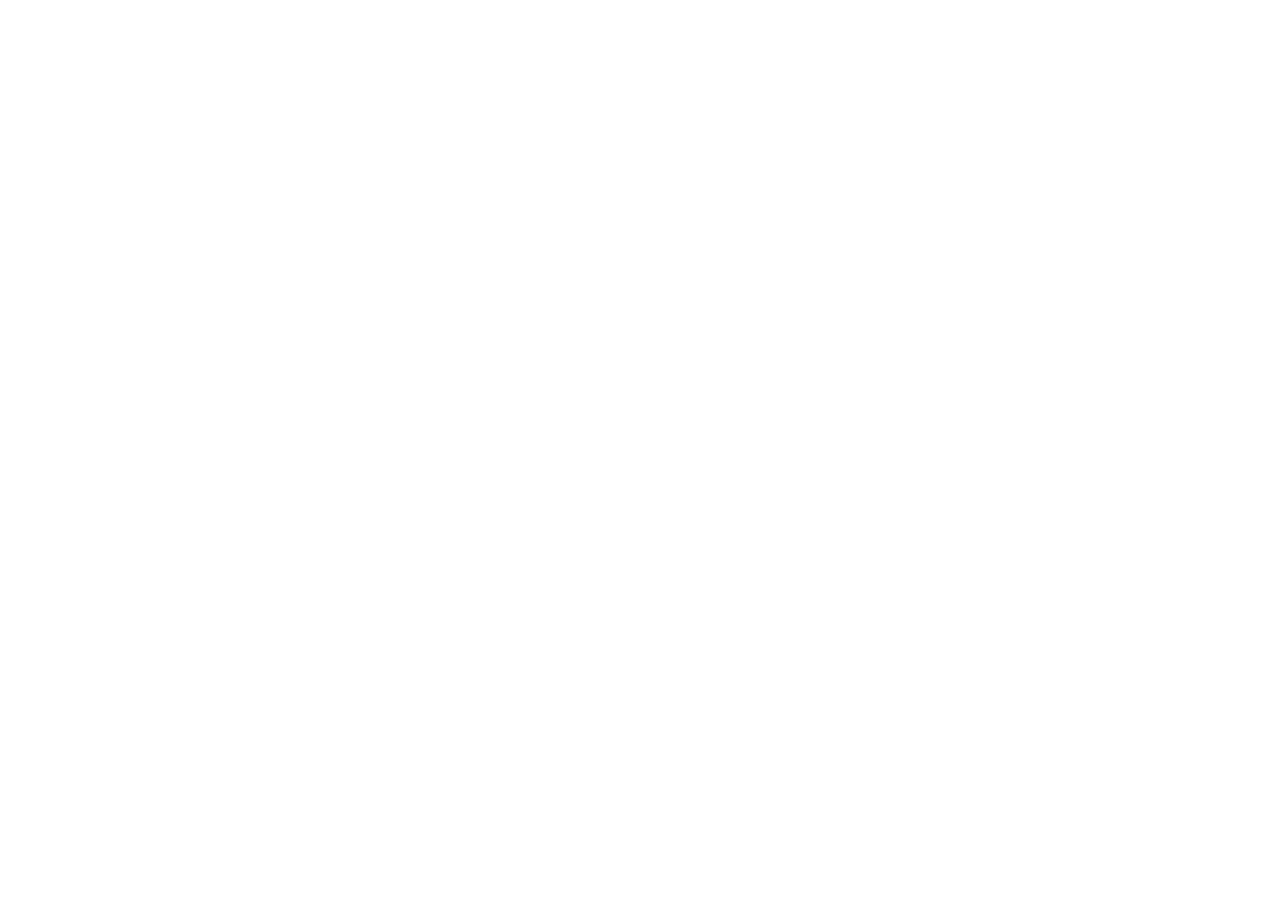
==== asigment1.html @ 7fdc7b7a "first commit" ====
<!DOCTYPE html>
<html lang="en">
<head>
    <meta charset="UTF-8">
    <meta http-equiv="X-UA-Compatible" content="IE=edge">
    <meta name="viewport" content="width=device-width, initial-scale=1.0">
    <title></title>
    <link href="style.css"rel="stylesheet">
</head>
<body>
    
</body>
</html>
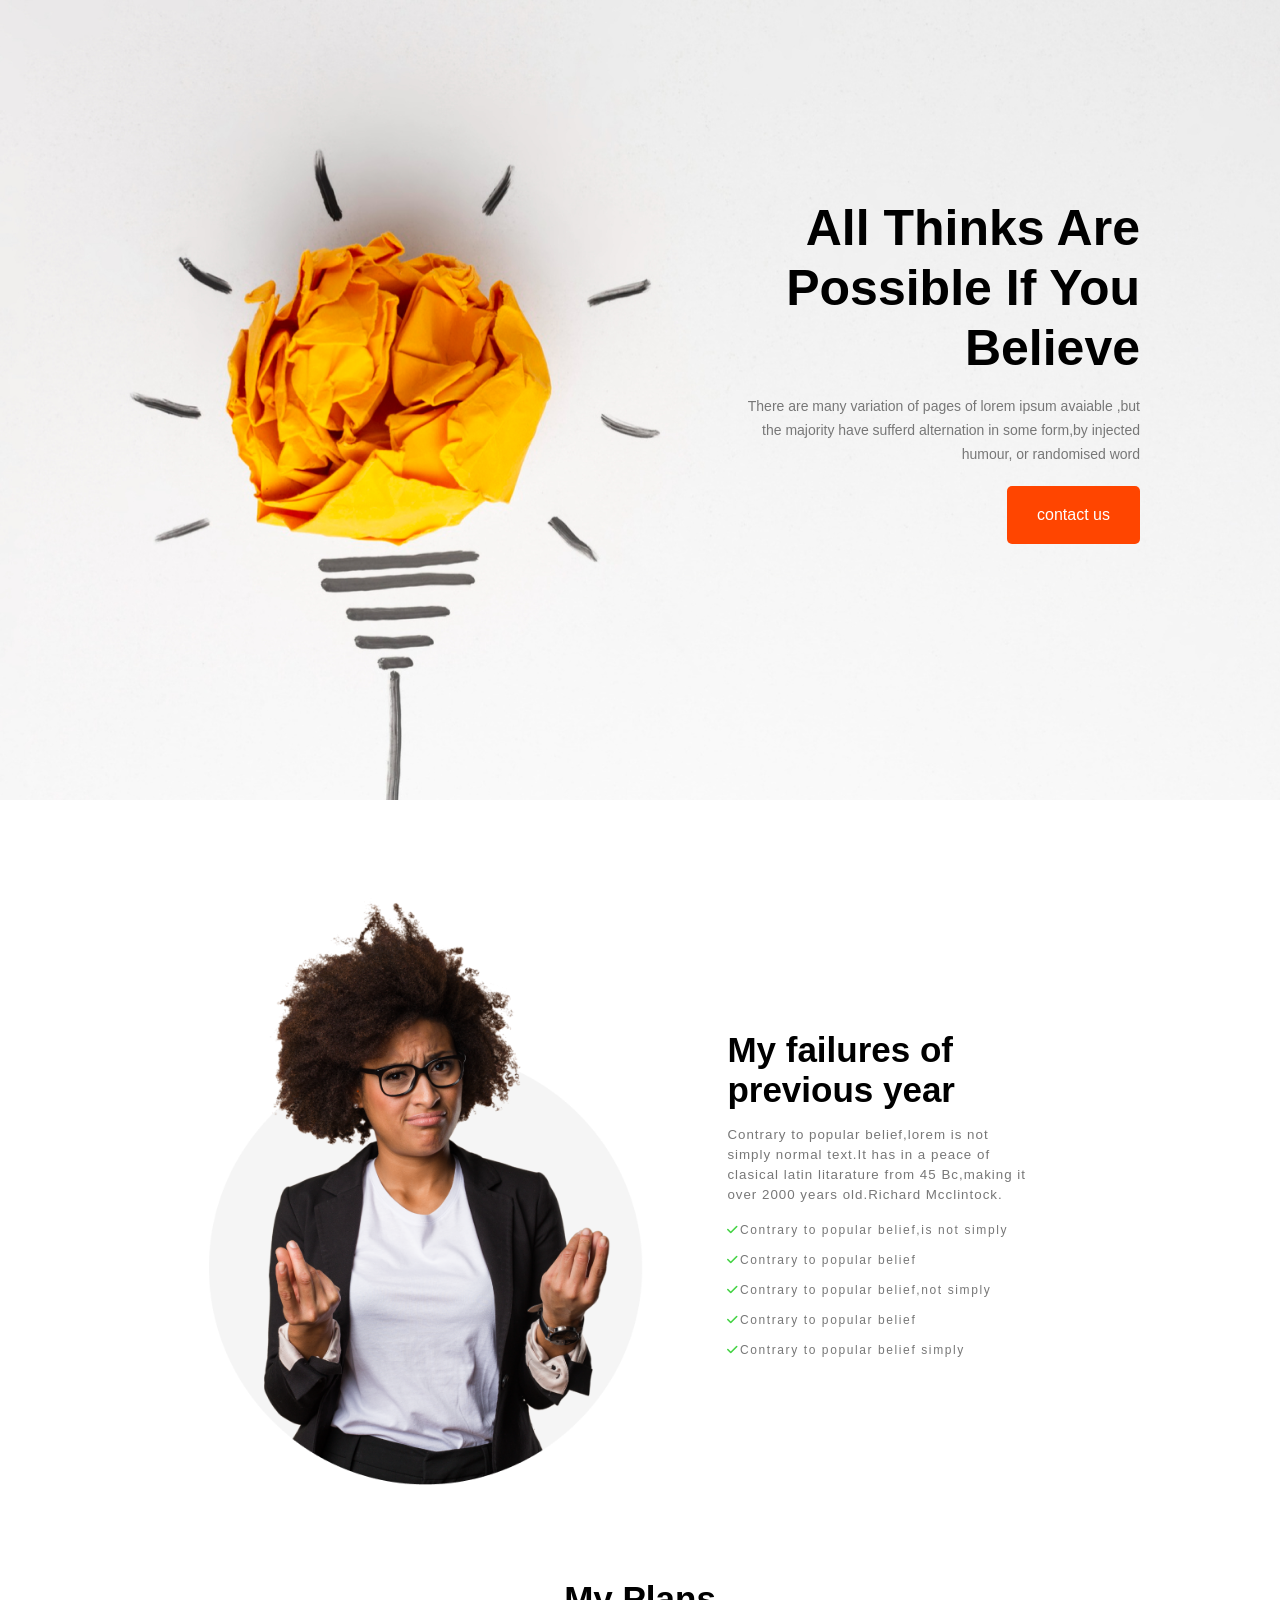
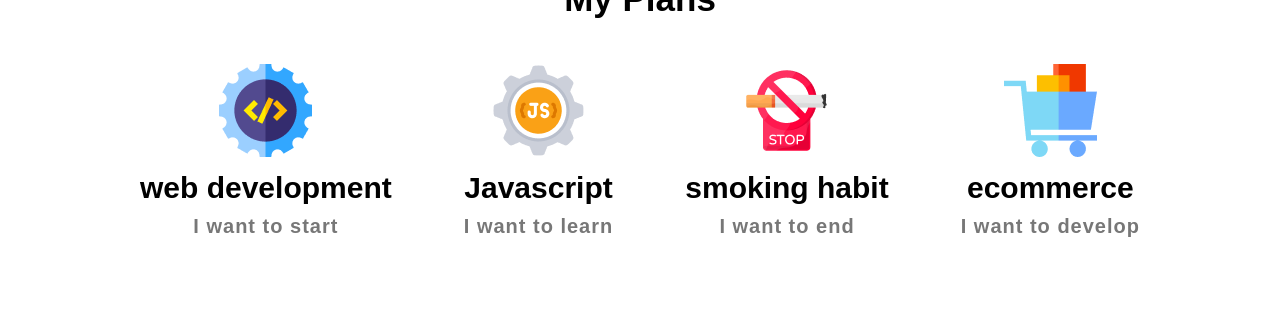
==== commit 613515ba: "add half" ====
--- a/asigment1.html
+++ b/asigment1.html
@@ -6,8 +6,65 @@
     <meta name="viewport" content="width=device-width, initial-scale=1.0">
     <title></title>
     <link href="style.css"rel="stylesheet">
+    <link rel="stylesheet" href="https://cdnjs.cloudflare.com/ajax/libs/font-awesome/6.2.1/css/all.min.css" integrity="sha512-MV7K8+y+gLIBoVD59lQIYicR65iaqukzvf/nwasF0nqhPay5w/9lJmVM2hMDcnK1OnMGCdVK+iQrJ7lzPJQd1w==" crossorigin="anonymous" referrerpolicy="no-referrer" />
 </head>
 <body>
+    <div class="header">
+        <div class="section1">
+           
+           <div class="dis1">
+            <h1>all thinks are<br> possible if you <br>believe</h1>
+            <p>There are many variation of pages of lorem ipsum avaiable ,but the majority
+                have sufferd alternation in some form,by injected humour, or randomised word
+            </p>
+            <button class="btn1">contact us</button>
+        </div>
+    
+        </div>
+    </div>
+    <!--header end here ------->
+    <div class="section2">
+       <div class="col-1"> <img src="./images/person.png"alt="img">
+    </div>
+        <div class="col-2">
+            <h2>My failures of<br> previous year</h2>
+            <small>Contrary to popular belief,lorem is not simply normal text.It has in a peace of
+                clasical latin litarature from 45 Bc,making it over 2000 years old.Richard Mcclintock.
+            </small>
+            <ul><li><i class="fa-solid fa-check"></i>Contrary to popular belief,is not simply</li>
+            <li><i class="fa-solid fa-check"></i>Contrary to popular belief</li>
+            <li><i class="fa-solid fa-check"></i>Contrary to popular belief,not simply</li>
+            <li><i class="fa-solid fa-check"></i>Contrary to popular belief</li>
+            <li><i class="fa-solid fa-check"></i>Contrary to popular belief simply</li></ul>
+        </div>
+    </div>
+    <!--here ends is secend section part-->
+    <div class="hero-part">
+        <h2>my plans</h2>
+       <div class="rows">
+        <div class="col-4">
+            <img src="./images/icons/web.png"alt="logos">
+            <h1>web development</h1>
+            <h4>I want to start</h4>
+        </div>
+        <div class="col-5">
+            <img src="./images/icons/js.png"alt="logos">
+            <h1>Javascript</h1>
+            <h4>I want to learn</h4>
+        </div>
+        <div class="col-6">
+            <img src="./images/icons/smoke.png"alt="logos">
+            <h1>smoking habit</h1>
+            <h4>I want to end</h4>
+        </div>
+        <div class="col-7">
+            <img src="./images/icons/ecom.png"alt="logos">
+            <h1>ecommerce</h1>
+            <h4>I want to develop</h4>
+        </div>
+     
+       </div>
+    </div>
     
 </body>
 </html>
--- a/style.css
+++ b/style.css
@@ -0,0 +1,97 @@
+*{margin: 0px;
+padding: 0px;
+font-family: sans-serif;
+box-sizing: border-box;}
+.section1{
+width: 1000px;
+height: 390px;
+margin-top: 0px;
+margin-left: auto;
+margin-right: auto;
+
+
+}
+.header{width: 100%;
+height: 800px;
+background: url(./images/banner/banner1.png);
+background-position: top left ;
+
+}
+
+.dis1{width: 400px;
+float: right;
+margin-top: 198px;}
+.dis1 h1{font-size: 50px;
+         text-transform: capitalize;
+        line-height: 60px;
+        text-align: right;
+        margin-bottom: 16px;}
+.dis1 p{line-height: 24px;
+    color: #777;
+font-size: 14px;
+text-align: right;
+margin-bottom: 20px;}
+.dis1 .btn1{font-size: 16px;
+padding: 20px 30px;
+border: none;
+background-color: orangered;
+color: #fff;
+border-radius: 5px;
+margin-left: 267px;
+}
+/* end of first head*/
+
+.section2{max-width: 900px;
+margin: 80px auto;
+margin-bottom: 0px;
+padding-top: 10px;
+display: flex;
+justify-content: space-around;
+align-items: center;}
+.col-1{
+padding-right: 70px;
+width: 650px;}
+.col-1 img{width: 100%;}
+
+.col-2{width: 50%;
+    margin-top: 25px;
+}
+.col-2 h2{font-size: 35px;
+    margin-bottom: 15px;
+}
+.col-2 small{margin-bottom: 18px;
+    line-height: 20px;
+    width: 300px;
+    color: #777;
+    letter-spacing: 1px;
+display: inline-block;}
+li{list-style: none;
+    font-size: 12px;
+    letter-spacing: 1.6px;
+margin-bottom: 16px;
+color: #777;}
+.fa-check{color: #44d344;}
+
+
+.hero-part{max-width: 1000px;
+margin: 90px auto;}
+.hero-part h2{text-align: center;
+text-transform: capitalize;
+margin-bottom: 45px;
+font-size: 35px;}
+.rows{display: flex;
+justify-content: space-between;}
+.rows img,h1{margin-bottom: 10px;}
+.rows h1{font-size: 30px;}
+.rows h4{font-size: 20px;
+letter-spacing: 1px;
+color: #777;}
+.col-4,.col-5,.col-6,.col-7{text-align: center;}
+
+  
+
+
+    
+
+    
+   
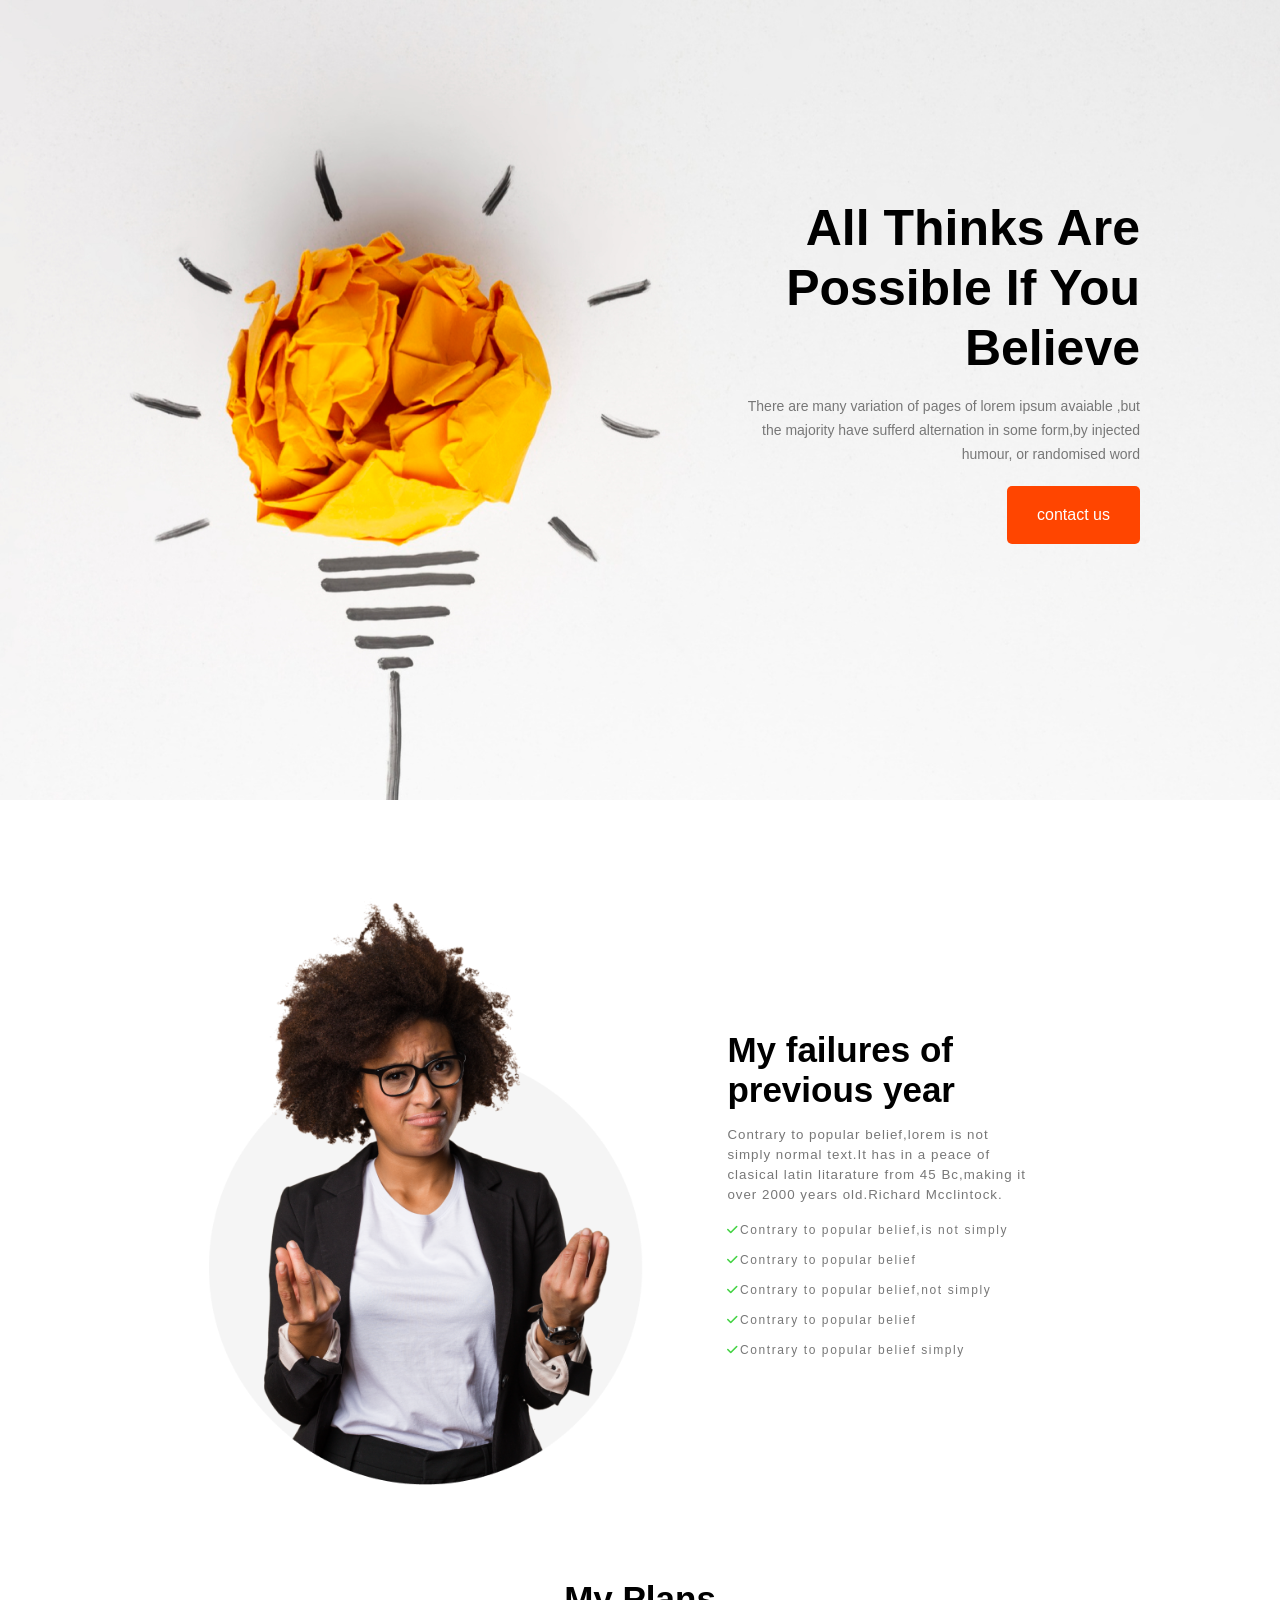
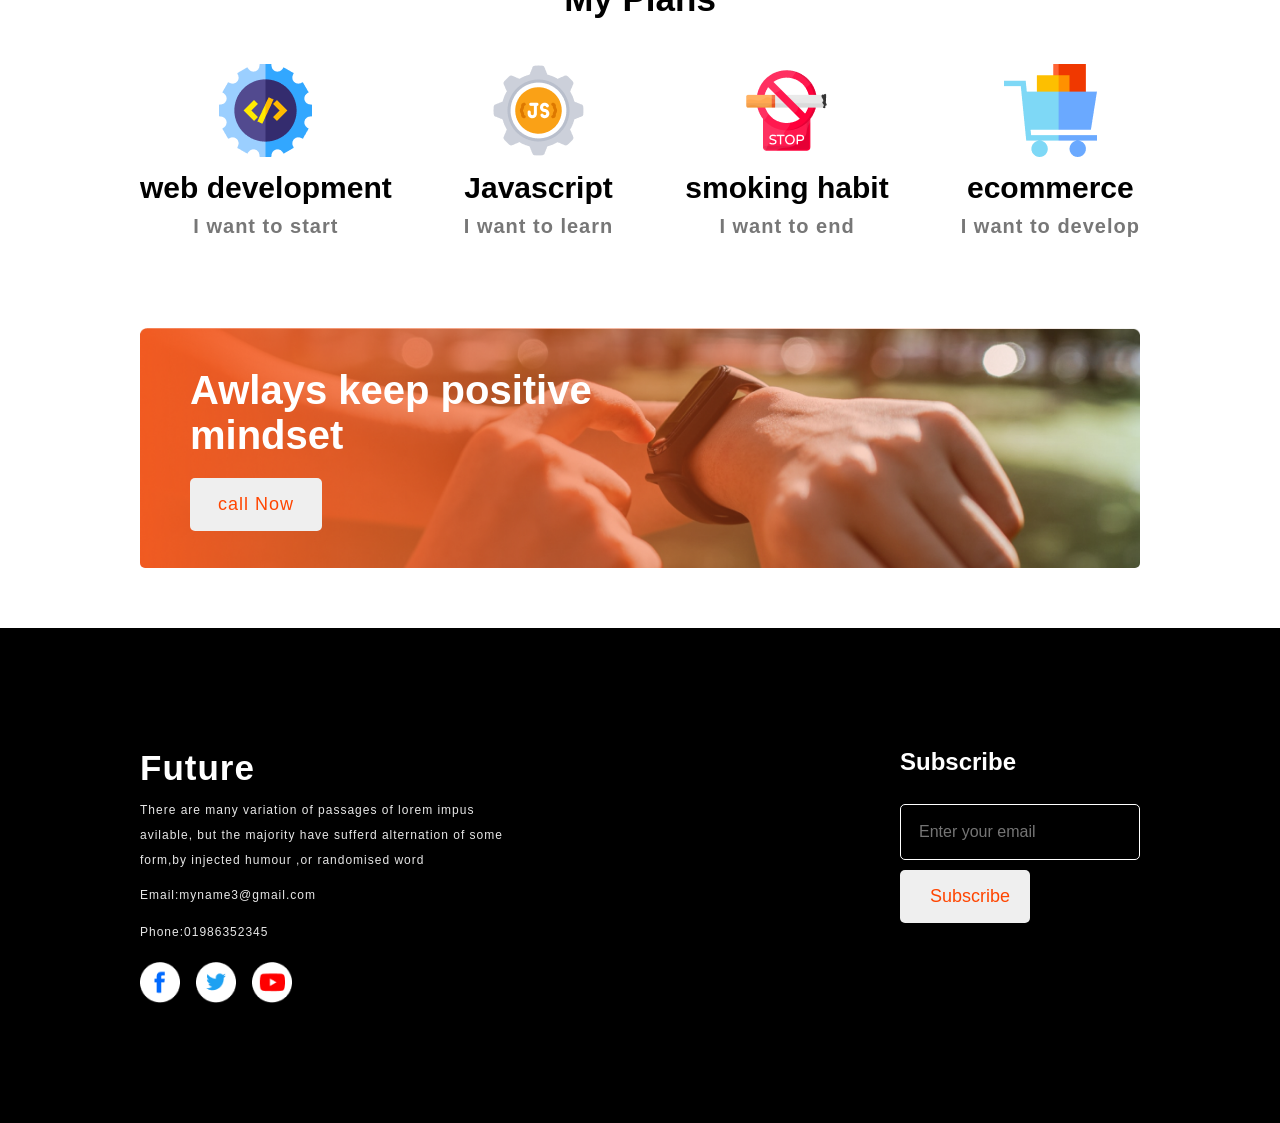
==== commit ebbafd2b: "end here" ====
--- a/asigment1.html
+++ b/asigment1.html
@@ -65,6 +65,41 @@
      
        </div>
     </div>
+    <!--rows work end here --------->
+ 
     
+<div class="main1">
+    <h1>Awlays keep positive <br>mindset</h1>
+    <button>call Now</button>
+</div>
+
+    <!--main part end here -->
+
+<footer>
+     <div class="foot">
+      <div class="end">
+        <h1>Future</h1>
+        <p>There are many variation of passages of lorem impus <br>
+        avilable, but the majority have sufferd alternation of some <br>
+       form,by injected humour ,or randomised word</p>
+       <small class="small2">Email:myname3@gmail.com</small><br>
+       <small class="small3">Phone:01986352345</small>
+       <div class="logos">
+        <img src="./images/icons/fb.png"alt="logo">
+        <img src="./images/icons/twitter.png"alt="logo">
+        <img src="./images/icons/youtube.png"alt="logo">
+       </div>
+      </div>
+      <div class="end2">
+        <h2>Subscribe</h2>
+        <input type="email"placeholder="Enter your email">
+        <button class="bt1-2">Subscribe</button>
+      </div>
+
+
+     </div>
+
+</footer>
+
 </body>
 </html>
--- a/style.css
+++ b/style.css
@@ -90,6 +90,79 @@
 
   
 
+.main1{max-width: 1000px;
+margin: 60px auto;
+height: 240px;
+border-radius: 5px;
+background-image: url(./images/gradient2.png),url(./images/watch.png);
+background-size: 100%;
+background-repeat: no-repeat;
+background-position: top;
+padding-top: 40px;
+padding-left: 50px;}
+.main1 h1{color: #fff;
+font-size: 40px;
+
+}
+.main1 button{font-size: 18px;
+letter-spacing: 1px;
+padding: 16px 28px;
+border: none;
+border-radius: 5px;
+display: inline-block;
+color: orangered;
+margin-top: 10px;}
+
+
+footer{width: 100%;
+background-color: #000000;
+padding: 120px;}
+.foot{max-width: 1000px;
+color: #fff;
+margin: 0px auto;
+display: flex;
+justify-content: space-between;
+}
+.end{width: 700px;}
+.end p{font-size: 12px;
+line-height: 25px;
+color: #e7e7e7;
+letter-spacing: 1px;}
+.end h1{margin-bottom: 10px;
+font-size: 35px;
+letter-spacing: 1px;}
+.end .logos img{margin-top: 15px;
+width: 40px;
+}
+.end .logos{display: flex;
+gap: 1rem;}
+.end small{display: inline-block;
+margin-top: 15px;
+margin-bottom: 8px;
+color: #e7e7e7;
+letter-spacing: 1px;
+font-size: 12px;}
+
+
+.end2{display: flex;
+flex-direction: column;}
+.end2 h2{margin-bottom: 28px;
+font-size: 24px;}
+.end2 input{font-size: 16px;
+width: 240px;
+padding: 18px;
+background-color: #000000;
+border: 1px white solid;
+border-radius: 5px;
+display: block;
+margin-bottom: 10px;}
+.end2 button{font-size: 18px;
+width: 130px;
+padding: 16px 30px;
+text-align: center;
+color: orangered;
+border: none;
+border-radius: 5px;}
 
     
 
